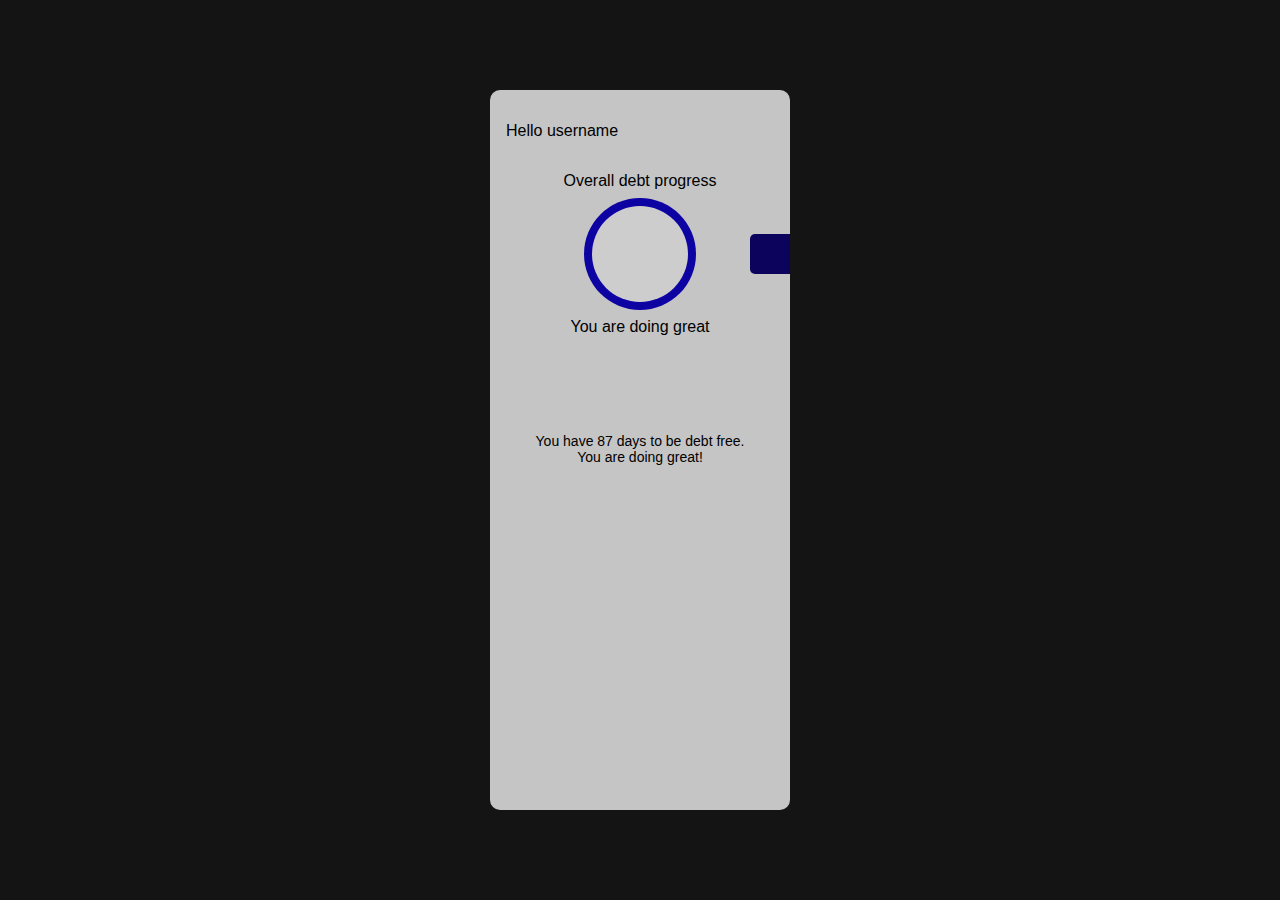
==== html/app.html @ 73b4e56a "Hackerthon" ====
<!DOCTYPE html>
<html>
<head>
    <meta charset='utf-8'>
    <meta http-equiv='X-UA-Compatible' content='IE=edge'>
    <title>Debt app</title>
    <meta name='viewport' content='width=device-width, initial-scale=1'>
    <link rel="stylesheet" href="https://cdn.jsdelivr.net/npm/bootstrap-icons@1.10.2/font/bootstrap-icons.css" integrity="sha384-b6lVK+yci+bfDmaY1u0zE8YYJt0TZxLEAFyYSLHId4xoVvsrQu3INevFKo+Xir8e" crossorigin="anonymous">
    <link rel='stylesheet' type='text/css' media='screen' href='../styles/app.css'>
</head>
<body>
    <div class="app">
        <div class="settings">
            <i class="bi bi-gear-wide-connected"></i>
        </div>
        <div class="settings-page"></div>
        <div class="top-section">
            <p class="salutation">Hello 
                <span class="username">username</span>
            </p>
            <p class="overall-debt-progress">Overall debt progress</p>
            <div class="overall-debt">
                <div class="inner-circle"></div>
            </div>
            <p class="motivation">You are doing great</p>
        </div>
        <div class="bottom-section">
            <section class="debts"></section>
            <p class="number-of-debts">You have 
                <span class="days-remaining">87</span>
                days to be debt free. You are doing great!</p>
        </div>
    </div>
       
    <script src="/code/controls.js"></script>
    <script src='/code/app.js'></script>
</body>
</html>
---- styles/app.css ----
:root {
    --theme-color: rgb(20,20,20);
    --green-theme: rgb(3, 19, 55);
}

*, *::before, *::after {
    margin: 0;
    padding: 0;
    box-sizing: border-box;
    font-family: Arial, Helvetica, sans-serif;
}

body {
    background: var(--theme-color);
    height: 100vh;
    width: 100vw;
    display: flex;
    align-items: center;
    justify-content: center;
}

.app {
    height: 80vh;
    width: 400px;
    max-width: 300px;
    background: rgba(255, 255, 255, 0.752);
    border-radius: 10px;
    padding: 2rem 1rem;
    display: flex;
    flex-direction: column;
    justify-content: end;
    position: relative;
    overflow: hidden;
}

.top-section {
    width: 100%;
    height: 45%;
   
    display: flex;
    flex-direction: column;
    gap: .5rem;
}

.overall-debt-progress {
    align-self: center;
    margin-top: 1.5rem;
}

.active-page {
    position: absolute;
    left: 0 !important;
}

.overall-debt {
    height: 7rem;
    width: 7rem;
    border-radius: 50%;
    background: rgb(13, 3, 162);
    align-self: center;
    display: flex;
    align-items: center;
    justify-content: center;
}

.motivation {
    align-self: center;
}

.overall-debt .inner-circle {
    height: 6rem;
    width: 6rem;
    border-radius: 50%;
    background: rgb(206, 205, 205); 
    display: flex;
    align-items: center;
    justify-content: center;
}

.overall-percentage {
    font-size: 30px;
}

.bottom-section {
    width: 100%;
    height: 55%;
    /* background-color: green; */
}

.debts {
    display: flex;
    flex-direction: column;
    gap: .5rem;
}

.debt-item {
    height: 65px;
    width: 100%;
    background-color: rgba(255, 255, 255, 0.434);
    border-radius: 5px;
    display: flex;
    border: 1px solid rgb(189, 189, 189);
}

.debt-description {
    font-size: 13px;
}

.content-section {
    font-size: 13px;
}

.progress-bar-section {
    height: 100%;
    width: 25%;
    border-radius: 5px 0 0 5px;
    display: flex;
    align-items: center;
    justify-content: center;
}

.progress-bar {
    height: 80%;
    width: 80%;
    background: rgb(32, 3, 118);
    border-radius: 50%;
    display: flex;
    align-items: center;
    justify-content: center;
}

.progress-bar .inner-circle {
    height: 75%;
    width: 75%;
    border-radius: 50%;
    background: rgb(225, 224, 224);
    display: flex;
    align-items: center;
    justify-content: center;
}

.debt-remaining-percentage {
    font-size: 11px;
}

.content-section {
    width: 75%;
    height: 100%;
    padding: .3rem .4rem;
    font-size: 13px;
    display: flex;
    flex-direction: column;
    justify-content: center;
    gap: .2rem;
}

.party-owed-container {
    display: flex;
    justify-content: space-between;
    width: 100%;
}

.party-owed-container p {
    scale: 1.04;
    font-weight: 500;
    color:rgb(4, 46, 144);
}

.number-of-debts {
    font-size: 14px;
    text-align: center;
    margin-top: 1rem;
    padding: 0 1.5rem;
}

.settings {
    width: 40px;
    height: 40px;
    position: absolute;
    right: 0;
    top: 9rem;
    border-radius: 5px 0 0 5px;
    z-index: 11;
    background: rgb(133, 133, 133);
    transition: .4s;
}

.active {
    top: 2rem;
}

.active i {
    animation: rotate .5s ease-in-out forwards;
}

@keyframes rotate {
    from {
        rotate: 0deg;
    }
    to {
        rotate: 360deg;
    }
}

.settings {
    display: flex;
    align-items: center;
    justify-content: center;
    background: rgb(12, 3, 92);
}

.settings i {
    font-size: 25px;
    color: #fff;
}

.settings-page {
    background: #fff;
    width: 100%;
    height: 82%;
    position: absolute;
    left: 100%;
    transition: .4s;
    z-index: 10;
}

/* media query */
@media screen and (max-width: 450px) {
    body {
        padding: 0;
        margin: 0;
    }
    .app {
        width: 100vw;
        height: 100%;
        max-width: 100%;
        border-radius: 0;
    }
}
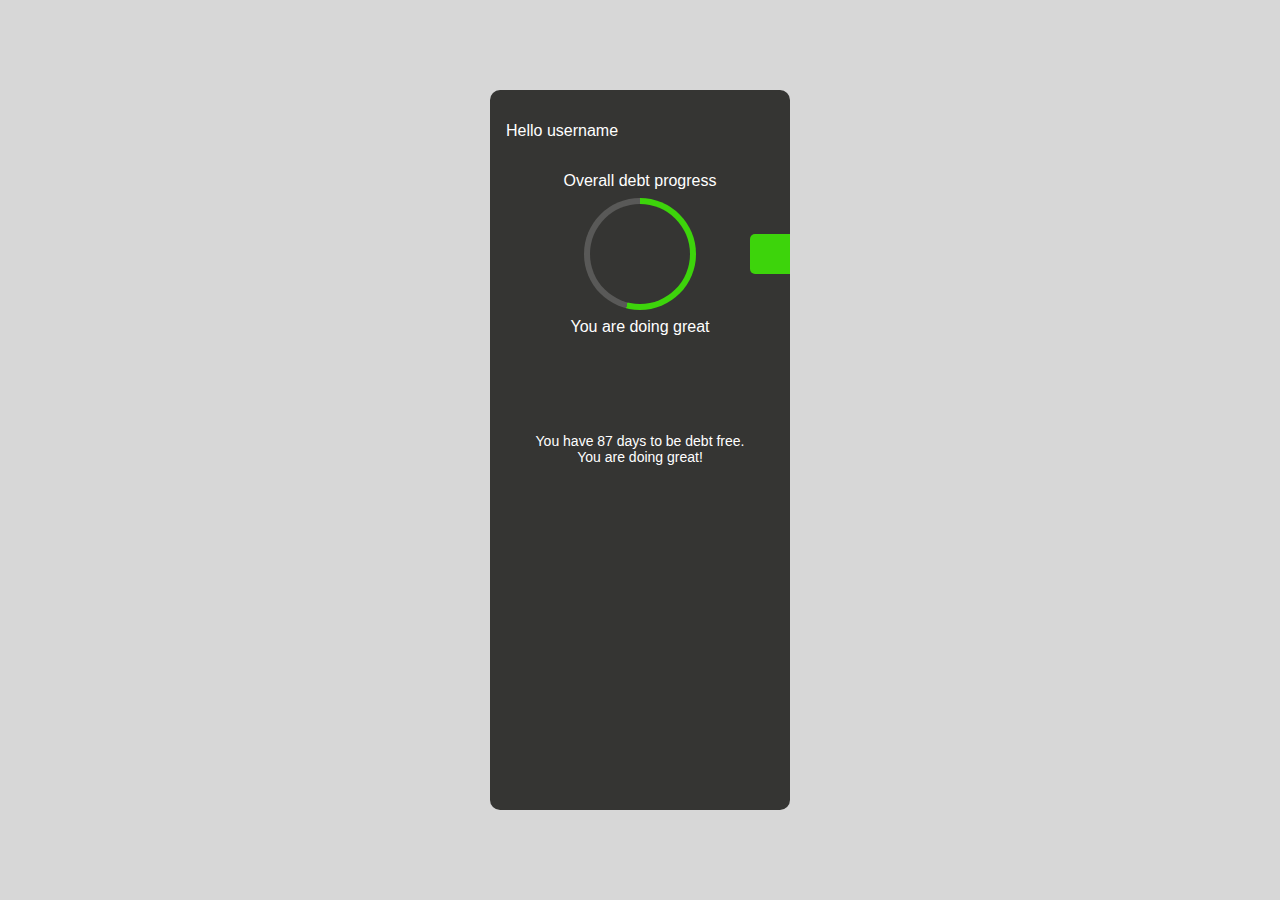
==== commit 7fa51f94: "Updates" ====
--- a/html/app.html
+++ b/html/app.html
@@ -13,15 +13,22 @@
         <div class="settings">
             <i class="bi bi-gear-wide-connected"></i>
         </div>
-        <div class="settings-page"></div>
+        <div class="settings-page">
+            <div class="debt-item-settings-container">
+                <div class="debt-item-settings">
+                    <div class="upper bg-success"></div>
+                    <div class="lower bg-warning"></div>
+                </div>
+            </div>
+        </div>
         <div class="top-section">
             <p class="salutation">Hello 
                 <span class="username">username</span>
             </p>
             <p class="overall-debt-progress">Overall debt progress</p>
-            <div class="overall-debt">
-                <div class="inner-circle"></div>
-            </div>
+                <div class="overall-debt">
+                    <div class="inner-circle"></div>
+                </div>
             <p class="motivation">You are doing great</p>
         </div>
         <div class="bottom-section">
--- a/styles/app.css
+++ b/styles/app.css
@@ -1,6 +1,7 @@
 :root {
-    --theme-color: rgb(20,20,20);
-    --green-theme: rgb(3, 19, 55);
+    --bg-theme: #353533;
+    --text-theme: #3dd40b;
+    --debt-item: #232323;
 }
 
 *, *::before, *::after {
@@ -11,7 +12,7 @@
 }
 
 body {
-    background: var(--theme-color);
+    background: rgb(215, 215, 215);
     height: 100vh;
     width: 100vw;
     display: flex;
@@ -23,7 +24,7 @@
     height: 80vh;
     width: 400px;
     max-width: 300px;
-    background: rgba(255, 255, 255, 0.752);
+    background: var(--bg-theme);
     border-radius: 10px;
     padding: 2rem 1rem;
     display: flex;
@@ -31,6 +32,7 @@
     justify-content: end;
     position: relative;
     overflow: hidden;
+    color: #fff;
 }
 
 .top-section {
@@ -52,12 +54,27 @@
     left: 0 !important;
 }
 
+.wrapper-overall-debt {
+    height: 7rem;
+    width: 7rem;
+}
+
 .overall-debt {
     height: 7rem;
     width: 7rem;
     border-radius: 50%;
-    background: rgb(13, 3, 162);
+    background: conic-gradient( var(--text-theme) calc(360deg * .54), rgba(255, 255, 255, 0.181) 0deg );  
     align-self: center;
+    display: flex;
+    align-items: center;
+    justify-content: center;
+}
+
+.overall-debt .inner-circle {
+    height: 6.3rem;
+    width: 6.3rem;
+    border-radius: 50%;
+    background: var(--bg-theme); 
     display: flex;
     align-items: center;
     justify-content: center;
@@ -67,15 +84,6 @@
     align-self: center;
 }
 
-.overall-debt .inner-circle {
-    height: 6rem;
-    width: 6rem;
-    border-radius: 50%;
-    background: rgb(206, 205, 205); 
-    display: flex;
-    align-items: center;
-    justify-content: center;
-}
 
 .overall-percentage {
     font-size: 30px;
@@ -84,7 +92,6 @@
 .bottom-section {
     width: 100%;
     height: 55%;
-    /* background-color: green; */
 }
 
 .debts {
@@ -96,10 +103,10 @@
 .debt-item {
     height: 65px;
     width: 100%;
-    background-color: rgba(255, 255, 255, 0.434);
+    background-color: var(--debt-item);
     border-radius: 5px;
     display: flex;
-    border: 1px solid rgb(189, 189, 189);
+    /* border: 1px solid rgb(189, 189, 189); */
 }
 
 .debt-description {
@@ -122,18 +129,19 @@
 .progress-bar {
     height: 80%;
     width: 80%;
-    background: rgb(32, 3, 118);
-    border-radius: 50%;
-    display: flex;
-    align-items: center;
-    justify-content: center;
+    border-radius: 50%;
+    display: flex;
+    align-items: center;
+    justify-content: center;
+    background: conic-gradient( var(--text-theme) calc(360deg * .54), rgba(255, 255, 255, 0.181) 0deg );
+    transition: .4s;
 }
 
 .progress-bar .inner-circle {
-    height: 75%;
-    width: 75%;
-    border-radius: 50%;
-    background: rgb(225, 224, 224);
+    height: 87%;
+    width: 87%;
+    border-radius: 50%;
+    background: var(--debt-item);
     display: flex;
     align-items: center;
     justify-content: center;
@@ -154,6 +162,10 @@
     gap: .2rem;
 }
 
+.invisible {
+    visibility: hidden;
+}
+
 .party-owed-container {
     display: flex;
     justify-content: space-between;
@@ -161,9 +173,9 @@
 }
 
 .party-owed-container p {
-    scale: 1.04;
+    scale: 1.07;
     font-weight: 500;
-    color:rgb(4, 46, 144);
+    color: var(--text-theme);
 }
 
 .number-of-debts {
@@ -193,6 +205,9 @@
     animation: rotate .5s ease-in-out forwards;
 }
 
+
+
+
 @keyframes rotate {
     from {
         rotate: 0deg;
@@ -206,7 +221,7 @@
     display: flex;
     align-items: center;
     justify-content: center;
-    background: rgb(12, 3, 92);
+    background: var(--text-theme);
 }
 
 .settings i {
@@ -215,14 +230,16 @@
 }
 
 .settings-page {
-    background: #fff;
+    background: var(--bg-theme);
     width: 100%;
     height: 82%;
     position: absolute;
     left: 100%;
     transition: .4s;
     z-index: 10;
-}
+    padding: 1rem;
+}
+
 
 /* media query */
 @media screen and (max-width: 450px) {
@@ -236,4 +253,13 @@
         max-width: 100%;
         border-radius: 0;
     }
+}
+
+i {
+    color: red;
+}
+
+.item-name {
+    color: var(--text-theme);
+    font-size: 13px;
 }